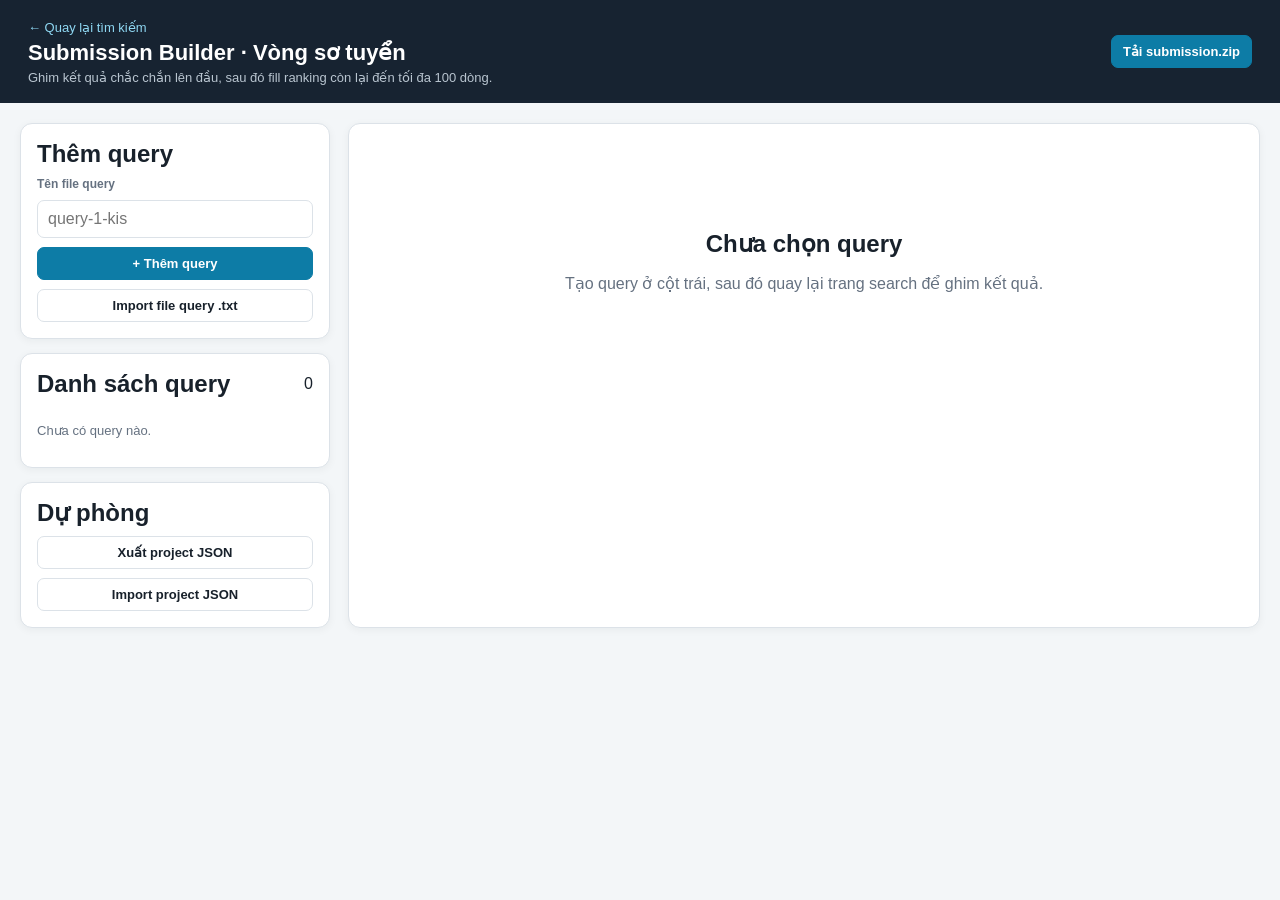
==== submission-builder.html @ 00d507db "Add AIC26 Submission Builder and update OCR" ====
<!DOCTYPE html>
<html lang="vi">
<head>
    <meta charset="UTF-8">
    <meta name="viewport" content="width=device-width, initial-scale=1.0">
    <title>AIC26 · Submission Builder</title>
    <link rel="stylesheet" href="submission-builder.css?v=20260820-5">
</head>
<body>
    <header class="builder-header">
        <div>
            <a href="/" class="back-link">← Quay lại tìm kiếm</a>
            <h1>Submission Builder · Vòng sơ tuyển</h1>
            <p>Ghim kết quả chắc chắn lên đầu, sau đó fill ranking còn lại đến tối đa 100 dòng.</p>
        </div>
        <button type="button" id="export-zip" class="primary-button">Tải submission.zip</button>
    </header>

    <main class="builder-layout">
        <aside class="query-sidebar">
            <section class="panel new-query-panel">
                <h2>Thêm query</h2>
                <label for="new-query-id">Tên file query</label>
                <input id="new-query-id" type="text" placeholder="query-1-kis">
                <div id="event-count-row" class="field-row hidden">
                    <label for="new-event-count">Số events TRAKE</label>
                    <input id="new-event-count" type="number" min="2" max="30" value="2">
                </div>
                <button type="button" id="add-query">+ Thêm query</button>
                <label class="file-button" for="import-query-files">Import file query .txt</label>
                <input id="import-query-files" type="file" accept=".txt" multiple hidden>
            </section>

            <section class="panel query-list-panel">
                <div class="panel-heading">
                    <h2>Danh sách query</h2>
                    <span id="query-count">0</span>
                </div>
                <div id="query-list" class="query-list"></div>
            </section>

            <section class="panel backup-panel">
                <h2>Dự phòng</h2>
                <button type="button" id="export-project">Xuất project JSON</button>
                <label class="file-button" for="import-project">Import project JSON</label>
                <input id="import-project" type="file" accept="application/json,.json" hidden>
            </section>
        </aside>

        <section class="workspace panel">
            <div id="empty-workspace" class="empty-state">
                <h2>Chưa chọn query</h2>
                <p>Tạo query ở cột trái, sau đó quay lại trang search để ghim kết quả.</p>
            </div>

            <div id="query-workspace" class="hidden">
                <div class="workspace-heading">
                    <div>
                        <div class="query-type-badge" id="active-query-type">KIS</div>
                        <h2 id="active-query-title"></h2>
                        <p id="active-query-stats"></p>
                    </div>
                    <button type="button" id="delete-query" class="danger-button">Xóa query</button>
                </div>

                <label for="query-prompt">Nội dung truy vấn</label>
                <textarea id="query-prompt" rows="3" placeholder="Nội dung file query để đối chiếu khi chọn kết quả..."></textarea>

                <div id="qa-answer-row" class="answer-row hidden">
                    <label for="qa-answer">Answer dùng cho các dòng QA <span id="answer-length">0/100</span></label>
                    <input id="qa-answer" type="text" maxlength="100" placeholder="Nhập đáp án ngắn...">
                </div>

                <div id="trake-event-row" class="answer-row hidden">
                    <label for="active-event-count">Số events / số frame mỗi dòng TRAKE</label>
                    <input id="active-event-count" type="number" min="2" max="30">
                </div>

                <div class="toolbar">
                    <a href="/" class="secondary-link">← Mở trang search để ghim</a>
                    <button type="button" id="fill-results">Fill từ ranking gần nhất</button>
                    <button type="button" id="clear-automatic">Xóa phần auto-fill</button>
                    <button type="button" id="preview-csv">Xem trước CSV</button>
                </div>

                <div id="builder-message" class="message" role="status"></div>

                <div class="ranking-heading">
                    <h3>Thứ tự sẽ ghi vào CSV</h3>
                    <span id="final-count">0/100</span>
                </div>
                <p class="ranking-note">Các dòng 📌 thủ công luôn đứng trước. Dùng nút ↑ ↓ để đổi thứ tự phần ghim.</p>
                <div class="table-wrap">
                    <table>
                        <thead>
                            <tr>
                                <th>#</th>
                                <th>Nguồn</th>
                                <th>Kết quả</th>
                                <th>Thao tác</th>
                            </tr>
                        </thead>
                        <tbody id="ranking-rows"></tbody>
                    </table>
                </div>

                <div id="csv-preview-panel" class="preview-panel hidden">
                    <div class="panel-heading">
                        <h3>CSV preview</h3>
                        <button type="button" id="close-preview">Đóng</button>
                    </div>
                    <textarea id="csv-preview" rows="12" readonly></textarea>
                </div>
            </div>
        </section>
    </main>

    <script src="submission-store.js?v=20260820-5"></script>
    <script src="submission-builder.js?v=20260820-5"></script>
</body>
</html>
---- submission-builder.css ----
:root {
    --navy: #172331;
    --ink: #18212b;
    --muted: #657180;
    --line: #dce2e8;
    --surface: #ffffff;
    --canvas: #f3f6f8;
    --accent: #0d7ca6;
    --accent-dark: #075e80;
    --accent-soft: #e8f5fa;
    --danger: #b42318;
    --danger-soft: #fff0ee;
    --success: #18794e;
    --pinned: #fff7dc;
}

* { box-sizing: border-box; }
body {
    margin: 0;
    min-height: 100vh;
    color: var(--ink);
    background: var(--canvas);
    font-family: -apple-system, BlinkMacSystemFont, "Segoe UI", sans-serif;
}
button, input, textarea { font: inherit; }
button, .file-button, .secondary-link { cursor: pointer; }
.hidden { display: none !important; }

.builder-header {
    display: flex;
    align-items: center;
    justify-content: space-between;
    gap: 24px;
    padding: 18px 28px;
    color: #fff;
    background: var(--navy);
}
.builder-header h1 { margin: 4px 0; font-size: 22px; }
.builder-header p { margin: 0; color: #b9c5d0; font-size: 13px; }
.back-link { color: #8fd8f3; text-decoration: none; font-size: 13px; }

.builder-layout {
    display: grid;
    grid-template-columns: minmax(250px, 310px) minmax(0, 1fr);
    gap: 18px;
    max-width: 1500px;
    margin: 0 auto;
    padding: 20px;
}
.query-sidebar { display: flex; flex-direction: column; gap: 14px; }
.panel {
    padding: 16px;
    border: 1px solid var(--line);
    border-radius: 12px;
    background: var(--surface);
    box-shadow: 0 2px 8px rgba(23, 35, 49, 0.05);
}
.panel h2, .panel h3 { margin: 0; }
.new-query-panel, .backup-panel { display: flex; flex-direction: column; gap: 9px; }
label { color: var(--muted); font-size: 12px; font-weight: 700; }
input, textarea, select {
    width: 100%;
    padding: 9px 10px;
    border: 1px solid var(--line);
    border-radius: 7px;
    color: var(--ink);
    background: #fff;
}
textarea { resize: vertical; }
input:focus, textarea:focus { outline: 2px solid rgba(13, 124, 166, 0.2); border-color: var(--accent); }

button, .file-button, .secondary-link {
    padding: 8px 11px;
    border: 1px solid var(--line);
    border-radius: 7px;
    color: var(--ink);
    background: #fff;
    text-align: center;
    text-decoration: none;
    font-size: 13px;
    font-weight: 700;
}
button:hover, .file-button:hover, .secondary-link:hover { border-color: var(--accent); color: var(--accent); }
.primary-button, #add-query {
    border-color: var(--accent);
    color: #fff;
    background: var(--accent);
}
.primary-button:hover, #add-query:hover { color: #fff; background: var(--accent-dark); }
.danger-button { color: var(--danger); border-color: #efb5ae; background: var(--danger-soft); }

.panel-heading, .workspace-heading, .ranking-heading {
    display: flex;
    align-items: center;
    justify-content: space-between;
    gap: 12px;
}
.query-list { display: flex; flex-direction: column; gap: 7px; margin-top: 12px; }
.query-list-empty { color: var(--muted); font-size: 13px; }
.query-item {
    display: flex;
    align-items: center;
    justify-content: space-between;
    width: 100%;
    padding: 10px;
    border: 1px solid var(--line);
    border-radius: 8px;
    background: #fff;
    text-align: left;
}
.query-item.active { color: var(--accent-dark); border-color: var(--accent); background: var(--accent-soft); }
.query-item small { display: block; margin-top: 3px; color: var(--muted); font-weight: 500; }
.query-item-count { min-width: 26px; padding: 2px 6px; border-radius: 10px; background: #edf1f4; text-align: center; }

.workspace { min-width: 0; }
.empty-state { padding: 90px 20px; color: var(--muted); text-align: center; }
.empty-state h2 { color: var(--ink); }
.workspace-heading { margin-bottom: 16px; }
.workspace-heading h2 { margin-top: 5px; }
.workspace-heading p { margin: 4px 0 0; color: var(--muted); font-size: 13px; }
.query-type-badge {
    display: inline-block;
    padding: 3px 8px;
    border-radius: 10px;
    color: #fff;
    background: var(--accent);
    font-size: 11px;
    font-weight: 800;
}
.answer-row { margin-top: 12px; }
.answer-row label { display: flex; justify-content: space-between; margin-bottom: 5px; }
.toolbar { display: flex; flex-wrap: wrap; gap: 8px; margin: 16px 0 10px; }
.message { min-height: 21px; margin-bottom: 8px; color: var(--success); font-size: 13px; font-weight: 600; }
.message.error { color: var(--danger); }
.ranking-heading { margin-top: 8px; }
.ranking-note { margin: 5px 0 10px; color: var(--muted); font-size: 12px; }

.table-wrap { overflow-x: auto; border: 1px solid var(--line); border-radius: 9px; }
table { width: 100%; border-collapse: collapse; font-size: 13px; }
th, td { padding: 9px 10px; border-bottom: 1px solid var(--line); text-align: left; vertical-align: middle; }
th { color: var(--muted); background: #f7f9fa; font-size: 11px; text-transform: uppercase; }
tbody tr:last-child td { border-bottom: none; }
tr.pinned-row { background: var(--pinned); }
.source-badge { white-space: nowrap; font-size: 11px; font-weight: 800; }
.row-value { font-family: Consolas, "Courier New", monospace; word-break: break-all; }
.row-actions { display: flex; gap: 4px; white-space: nowrap; }
.row-actions button { padding: 4px 7px; }
.empty-ranking { padding: 32px; color: var(--muted); text-align: center; }

.preview-panel { margin-top: 16px; padding-top: 14px; border-top: 1px solid var(--line); }
.preview-panel textarea { margin-top: 9px; font-family: Consolas, "Courier New", monospace; }

@media (max-width: 820px) {
    .builder-header { align-items: flex-start; padding: 16px; }
    .builder-layout { grid-template-columns: 1fr; padding: 12px; }
    .query-sidebar { display: grid; grid-template-columns: 1fr; }
}
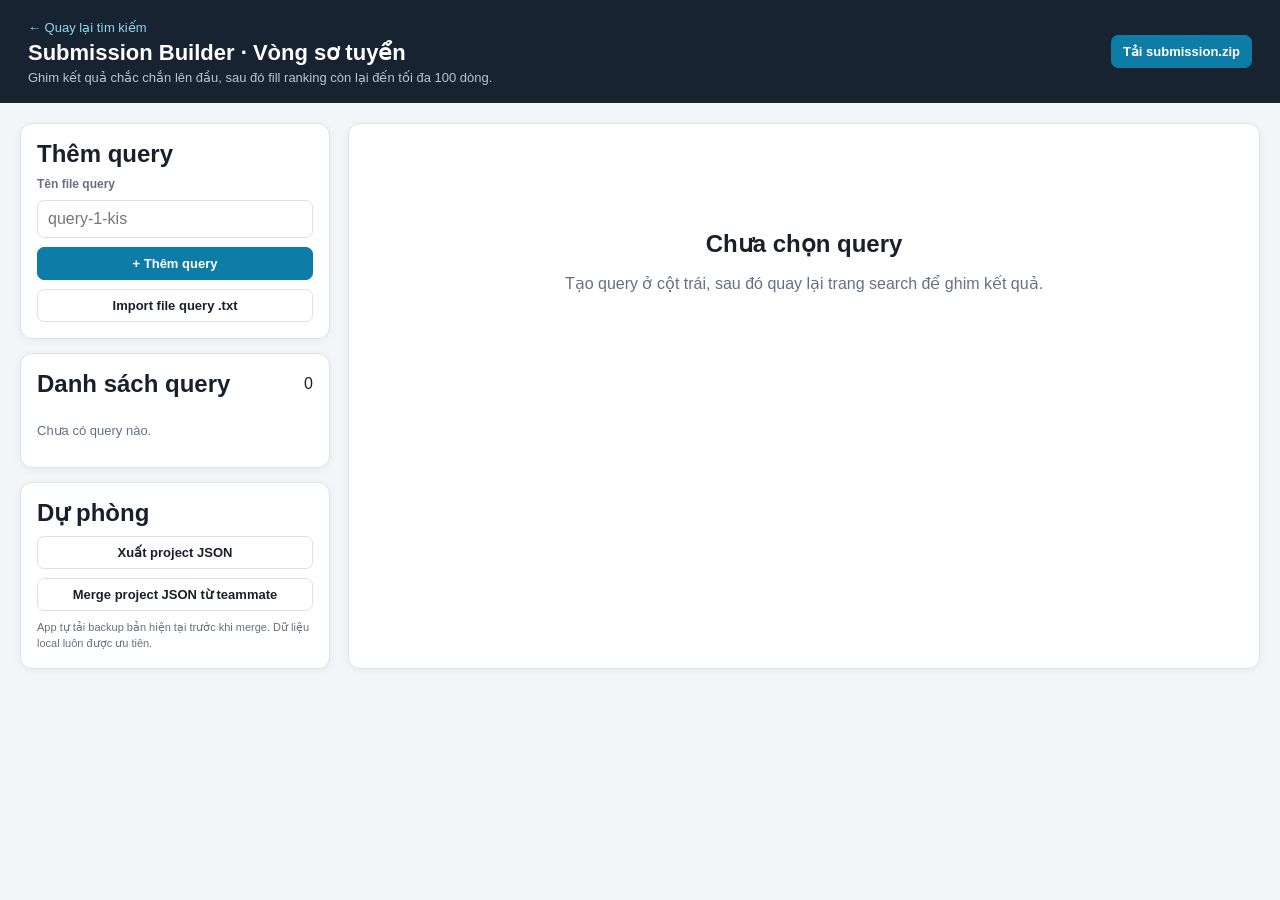
==== commit 7eb180d0: "Them chat + them watch vid trong submission-builder + fix scroll" ====
--- a/submission-builder.html
+++ b/submission-builder.html
@@ -4,7 +4,7 @@
     <meta charset="UTF-8">
     <meta name="viewport" content="width=device-width, initial-scale=1.0">
     <title>AIC26 · Submission Builder</title>
-    <link rel="stylesheet" href="submission-builder.css?v=20260820-5">
+    <link rel="stylesheet" href="submission-builder.css?v=20260821-1">
 </head>
 <body>
     <header class="builder-header">
@@ -42,8 +42,9 @@
             <section class="panel backup-panel">
                 <h2>Dự phòng</h2>
                 <button type="button" id="export-project">Xuất project JSON</button>
-                <label class="file-button" for="import-project">Import project JSON</label>
+                <label class="file-button" for="import-project">Merge project JSON từ teammate</label>
                 <input id="import-project" type="file" accept="application/json,.json" hidden>
+                <p class="backup-note">App tự tải backup bản hiện tại trước khi merge. Dữ liệu local luôn được ưu tiên.</p>
             </section>
         </aside>
 
@@ -74,6 +75,16 @@
                 <div id="trake-event-row" class="answer-row hidden">
                     <label for="active-event-count">Số events / số frame mỗi dòng TRAKE</label>
                     <input id="active-event-count" type="number" min="2" max="30">
+                </div>
+
+                <div class="manual-entry">
+                    <label for="manual-candidate">Thêm kết quả thủ công</label>
+                    <div class="manual-entry-controls">
+                        <input id="manual-candidate" type="text" autocomplete="off"
+                               placeholder="L22_V013,18816">
+                        <button type="button" id="add-manual-candidate">📌 Thêm</button>
+                    </div>
+                    <small id="manual-format-hint">KIS/QA: video_id,frame_idx</small>
                 </div>
 
                 <div class="toolbar">
@@ -115,7 +126,50 @@
         </section>
     </main>
 
-    <script src="submission-store.js?v=20260820-5"></script>
-    <script src="submission-builder.js?v=20260820-5"></script>
+    <div id="frame-detail-modal" class="frame-detail-modal hidden" role="dialog"
+         aria-modal="true" aria-labelledby="frame-detail-title">
+        <article class="frame-detail-card">
+            <header class="frame-detail-header">
+                <div>
+                    <span id="frame-detail-query" class="query-type-badge"></span>
+                    <h2 id="frame-detail-title">Thông tin frame</h2>
+                </div>
+                <button type="button" id="close-frame-detail" class="frame-detail-close"
+                        aria-label="Đóng">×</button>
+            </header>
+
+            <div id="frame-detail-events" class="frame-detail-events hidden"></div>
+            <div id="frame-detail-loading" class="frame-detail-loading">Đang tải metadata...</div>
+
+            <div id="frame-detail-content" class="hidden">
+                <div class="frame-detail-video">
+                    <iframe id="frame-detail-player" title="Video tại frame đã chọn"
+                            allow="autoplay; encrypted-media; picture-in-picture"
+                            allowfullscreen></iframe>
+                    <div id="frame-detail-video-missing" class="frame-detail-video-missing hidden">
+                        Video này không có YouTube URL.
+                    </div>
+                </div>
+
+                <div class="frame-detail-info">
+                    <img id="frame-detail-image" alt="Keyframe đang xem">
+                    <dl>
+                        <div><dt>Video</dt><dd id="frame-detail-video-id"></dd></div>
+                        <div><dt>Frame (n)</dt><dd id="frame-detail-frame-n"></dd></div>
+                        <div><dt>Frame index</dt><dd id="frame-detail-frame-idx"></dd></div>
+                        <div><dt>Thời gian</dt><dd id="frame-detail-time"></dd></div>
+                    </dl>
+                </div>
+
+                <div class="frame-detail-actions">
+                    <a id="frame-detail-open-video" class="secondary-link" target="_blank"
+                       rel="noopener">↗ Mở video trong tab mới</a>
+                </div>
+            </div>
+        </article>
+    </div>
+
+    <script src="submission-store.js?v=20260821-1"></script>
+    <script src="submission-builder.js?v=20260821-1"></script>
 </body>
 </html>
--- a/submission-builder.css
+++ b/submission-builder.css
@@ -57,6 +57,7 @@
 }
 .panel h2, .panel h3 { margin: 0; }
 .new-query-panel, .backup-panel { display: flex; flex-direction: column; gap: 9px; }
+.backup-note { margin: 0; color: var(--muted); font-size: 11px; line-height: 1.45; }
 label { color: var(--muted); font-size: 12px; font-weight: 700; }
 input, textarea, select {
     width: 100%;
@@ -68,6 +69,18 @@
 }
 textarea { resize: vertical; }
 input:focus, textarea:focus { outline: 2px solid rgba(13, 124, 166, 0.2); border-color: var(--accent); }
+
+.manual-entry {
+    margin-top: 14px;
+    padding: 12px;
+    border: 1px dashed #a9bac7;
+    border-radius: 9px;
+    background: #f8fbfc;
+}
+.manual-entry-controls { display: flex; gap: 8px; margin-top: 6px; }
+.manual-entry-controls input { min-width: 0; }
+.manual-entry-controls button { flex: 0 0 auto; }
+.manual-entry small { display: block; margin-top: 6px; color: var(--muted); font-size: 11px; }
 
 button, .file-button, .secondary-link {
     padding: 8px 11px;
@@ -143,15 +156,103 @@
 tr.pinned-row { background: var(--pinned); }
 .source-badge { white-space: nowrap; font-size: 11px; font-weight: 800; }
 .row-value { font-family: Consolas, "Courier New", monospace; word-break: break-all; }
+.result-with-thumbnail {
+    display: flex;
+    align-items: center;
+    gap: 10px;
+    min-width: 250px;
+}
+.ranking-thumbnail {
+    width: 88px;
+    height: 50px;
+    flex: 0 0 88px;
+    object-fit: cover;
+    border: 1px solid var(--line);
+    border-radius: 6px;
+    background: #edf1f4;
+}
+img.ranking-thumbnail { cursor: pointer; transition: transform 0.12s ease, border-color 0.12s ease; }
+img.ranking-thumbnail:hover { transform: scale(1.06); border-color: var(--accent); }
+.thumbnail-missing {
+    display: inline-flex;
+    align-items: center;
+    justify-content: center;
+    color: var(--muted);
+    font-family: -apple-system, BlinkMacSystemFont, "Segoe UI", sans-serif;
+    font-size: 10px;
+}
 .row-actions { display: flex; gap: 4px; white-space: nowrap; }
 .row-actions button { padding: 4px 7px; }
 .empty-ranking { padding: 32px; color: var(--muted); text-align: center; }
 
 .preview-panel { margin-top: 16px; padding-top: 14px; border-top: 1px solid var(--line); }
 .preview-panel textarea { margin-top: 9px; font-family: Consolas, "Courier New", monospace; }
+
+.frame-detail-modal {
+    position: fixed;
+    z-index: 1000;
+    inset: 0;
+    display: flex;
+    align-items: center;
+    justify-content: center;
+    padding: 24px;
+    background: rgba(15, 25, 35, 0.68);
+    backdrop-filter: blur(3px);
+}
+.frame-detail-card {
+    width: min(780px, 100%);
+    max-height: calc(100vh - 48px);
+    overflow-y: auto;
+    padding: 18px;
+    border-radius: 14px;
+    background: var(--surface);
+    box-shadow: 0 18px 60px rgba(0, 0, 0, 0.32);
+}
+.frame-detail-header {
+    display: flex;
+    align-items: flex-start;
+    justify-content: space-between;
+    gap: 16px;
+    margin-bottom: 12px;
+}
+.frame-detail-header h2 { margin: 6px 0 0; font-size: 20px; }
+.frame-detail-close { width: 36px; height: 36px; padding: 0; border-radius: 50%; font-size: 22px; }
+.frame-detail-loading { padding: 72px 20px; color: var(--muted); text-align: center; }
+.frame-detail-events { display: flex; flex-wrap: wrap; gap: 7px; margin-bottom: 12px; }
+.frame-detail-events button.active { color: #fff; border-color: var(--accent); background: var(--accent); }
+.frame-detail-video {
+    position: relative;
+    overflow: hidden;
+    aspect-ratio: 16 / 9;
+    border-radius: 10px;
+    background: #0d1117;
+}
+.frame-detail-video iframe { width: 100%; height: 100%; border: 0; }
+.frame-detail-video-missing {
+    position: absolute;
+    inset: 0;
+    display: grid;
+    place-items: center;
+    color: #c7d0d8;
+}
+.frame-detail-info {
+    display: grid;
+    grid-template-columns: minmax(220px, 42%) minmax(0, 1fr);
+    gap: 16px;
+    margin-top: 14px;
+}
+.frame-detail-info img { width: 100%; aspect-ratio: 16 / 9; object-fit: cover; border-radius: 9px; background: #edf1f4; }
+.frame-detail-info dl { display: grid; gap: 7px; margin: 0; }
+.frame-detail-info dl div { display: grid; grid-template-columns: 105px minmax(0, 1fr); gap: 8px; padding: 7px 0; border-bottom: 1px solid var(--line); }
+.frame-detail-info dt { color: var(--muted); font-size: 12px; font-weight: 700; }
+.frame-detail-info dd { margin: 0; font-family: Consolas, "Courier New", monospace; font-weight: 700; word-break: break-all; }
+.frame-detail-actions { display: flex; justify-content: flex-end; margin-top: 14px; }
 
 @media (max-width: 820px) {
     .builder-header { align-items: flex-start; padding: 16px; }
     .builder-layout { grid-template-columns: 1fr; padding: 12px; }
     .query-sidebar { display: grid; grid-template-columns: 1fr; }
-}
+    .frame-detail-modal { padding: 10px; }
+    .frame-detail-card { max-height: calc(100vh - 20px); }
+    .frame-detail-info { grid-template-columns: 1fr; }
+}
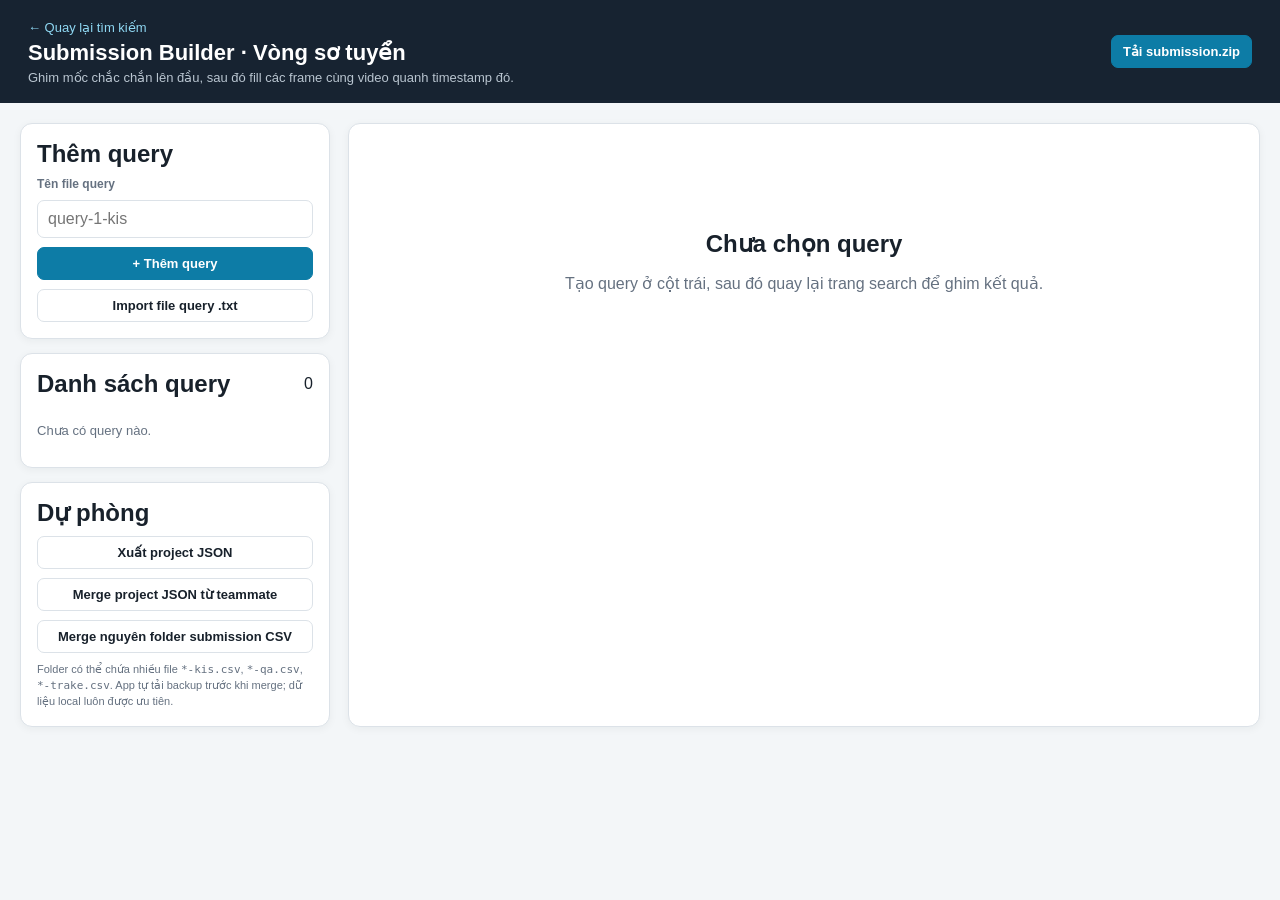
==== commit f7e7409c: "Fix bug merge + Add auto fill around chosen frames + drag to rank the frames in submission-builder" ====
--- a/submission-builder.html
+++ b/submission-builder.html
@@ -4,14 +4,14 @@
     <meta charset="UTF-8">
     <meta name="viewport" content="width=device-width, initial-scale=1.0">
     <title>AIC26 · Submission Builder</title>
-    <link rel="stylesheet" href="submission-builder.css?v=20260821-1">
+    <link rel="stylesheet" href="submission-builder.css?v=20260825-2">
 </head>
 <body>
     <header class="builder-header">
         <div>
             <a href="/" class="back-link">← Quay lại tìm kiếm</a>
             <h1>Submission Builder · Vòng sơ tuyển</h1>
-            <p>Ghim kết quả chắc chắn lên đầu, sau đó fill ranking còn lại đến tối đa 100 dòng.</p>
+            <p>Ghim mốc chắc chắn lên đầu, sau đó fill các frame cùng video quanh timestamp đó.</p>
         </div>
         <button type="button" id="export-zip" class="primary-button">Tải submission.zip</button>
     </header>
@@ -44,7 +44,10 @@
                 <button type="button" id="export-project">Xuất project JSON</button>
                 <label class="file-button" for="import-project">Merge project JSON từ teammate</label>
                 <input id="import-project" type="file" accept="application/json,.json" hidden>
-                <p class="backup-note">App tự tải backup bản hiện tại trước khi merge. Dữ liệu local luôn được ưu tiên.</p>
+                <label class="file-button" for="import-submission-folder">Merge nguyên folder submission CSV</label>
+                <input id="import-submission-folder" type="file" accept=".csv,text/csv"
+                       webkitdirectory directory multiple hidden>
+                <p class="backup-note">Folder có thể chứa nhiều file <code>*-kis.csv</code>, <code>*-qa.csv</code>, <code>*-trake.csv</code>. App tự tải backup trước khi merge; dữ liệu local luôn được ưu tiên.</p>
             </section>
         </aside>
 
@@ -89,7 +92,12 @@
 
                 <div class="toolbar">
                     <a href="/" class="secondary-link">← Mở trang search để ghim</a>
-                    <button type="button" id="fill-results">Fill từ ranking gần nhất</button>
+                    <label id="neighbor-fill-control" class="neighbor-fill-control" for="neighbor-time-border">
+                        Biên thời gian ±
+                        <input id="neighbor-time-border" type="number" min="1" max="600" step="1" value="30">
+                        giây
+                    </label>
+                    <button type="button" id="fill-results">Fill quanh các frame ghim</button>
                     <button type="button" id="clear-automatic">Xóa phần auto-fill</button>
                     <button type="button" id="preview-csv">Xem trước CSV</button>
                 </div>
@@ -100,7 +108,7 @@
                     <h3>Thứ tự sẽ ghi vào CSV</h3>
                     <span id="final-count">0/100</span>
                 </div>
-                <p class="ranking-note">Các dòng 📌 thủ công luôn đứng trước. Dùng nút ↑ ↓ để đổi thứ tự phần ghim.</p>
+                <p class="ranking-note">Các dòng 📌 thủ công luôn đứng trước. Kéo tay cầm ⠿ để đổi thứ tự phần ghim.</p>
                 <div class="table-wrap">
                     <table>
                         <thead>
@@ -170,6 +178,6 @@
     </div>
 
     <script src="submission-store.js?v=20260821-1"></script>
-    <script src="submission-builder.js?v=20260821-1"></script>
+    <script src="submission-builder.js?v=20260825-2"></script>
 </body>
 </html>
--- a/submission-builder.css
+++ b/submission-builder.css
@@ -143,6 +143,11 @@
 .answer-row { margin-top: 12px; }
 .answer-row label { display: flex; justify-content: space-between; margin-bottom: 5px; }
 .toolbar { display: flex; flex-wrap: wrap; gap: 8px; margin: 16px 0 10px; }
+.neighbor-fill-control {
+    display: inline-flex; align-items: center; gap: 6px; padding: 6px 9px;
+    border: 1px solid var(--line); border-radius: 7px; background: #f8fbfc;
+}
+.neighbor-fill-control input { width: 68px; padding: 3px 6px; }
 .message { min-height: 21px; margin-bottom: 8px; color: var(--success); font-size: 13px; font-weight: 600; }
 .message.error { color: var(--danger); }
 .ranking-heading { margin-top: 8px; }
@@ -154,6 +159,9 @@
 th { color: var(--muted); background: #f7f9fa; font-size: 11px; text-transform: uppercase; }
 tbody tr:last-child td { border-bottom: none; }
 tr.pinned-row { background: var(--pinned); }
+tr.pinned-row.dragging { opacity: .45; }
+tr.pinned-row.drag-before { box-shadow: inset 0 3px 0 var(--accent); }
+tr.pinned-row.drag-after { box-shadow: inset 0 -3px 0 var(--accent); }
 .source-badge { white-space: nowrap; font-size: 11px; font-weight: 800; }
 .row-value { font-family: Consolas, "Courier New", monospace; word-break: break-all; }
 .result-with-thumbnail {
@@ -183,6 +191,13 @@
 }
 .row-actions { display: flex; gap: 4px; white-space: nowrap; }
 .row-actions button { padding: 4px 7px; }
+.drag-handle {
+    display: inline-grid; width: 28px; min-height: 28px; place-items: center;
+    border: 1px solid var(--line); border-radius: 6px; color: var(--muted);
+    background: #fff; cursor: grab; font-size: 18px; line-height: 1; user-select: none;
+}
+.drag-handle:hover, .drag-handle:focus-visible { color: var(--accent); border-color: var(--accent); outline: none; }
+.drag-handle:active { cursor: grabbing; }
 .empty-ranking { padding: 32px; color: var(--muted); text-align: center; }
 
 .preview-panel { margin-top: 16px; padding-top: 14px; border-top: 1px solid var(--line); }
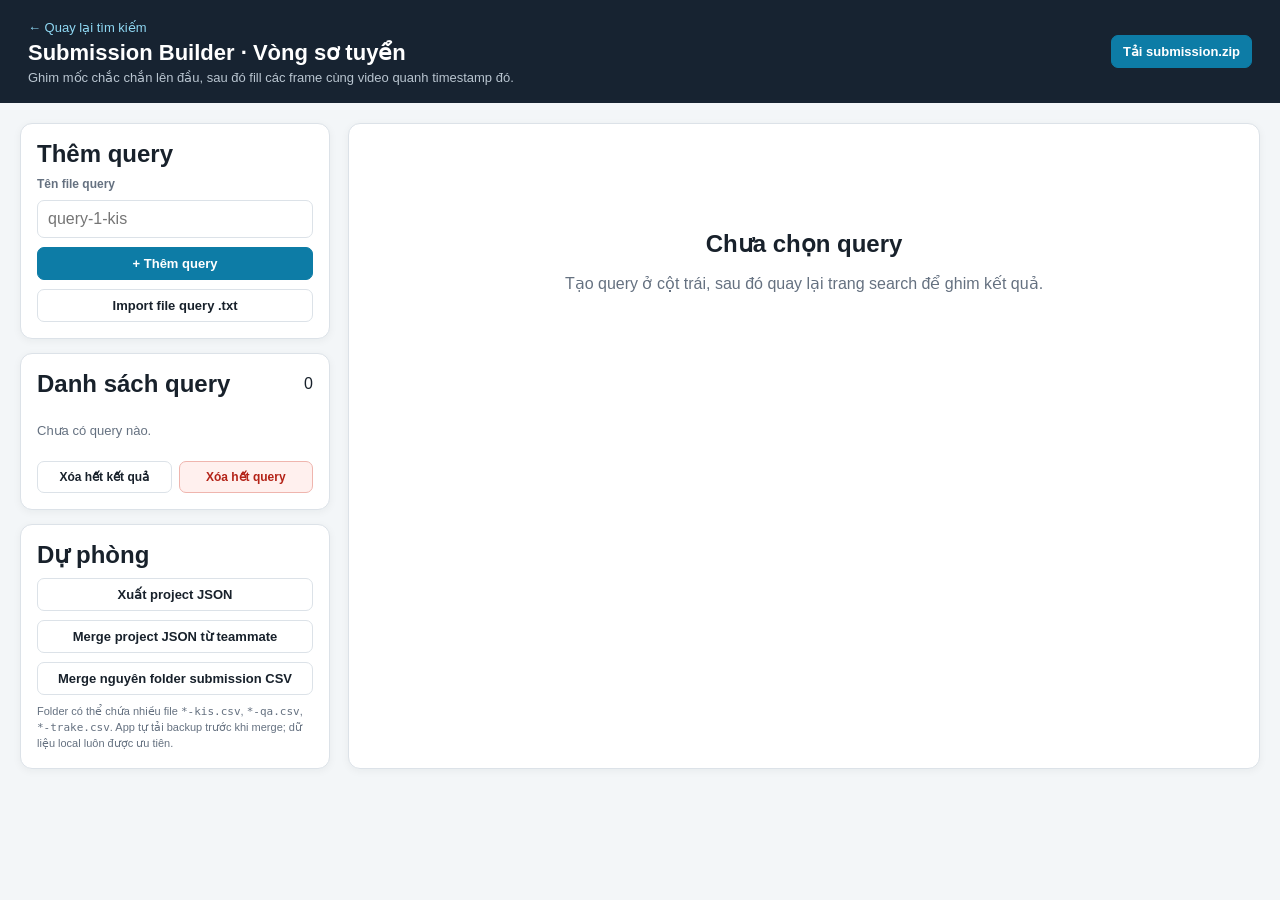
==== commit 654ce55d: "Fix click logic system" ====
--- a/submission-builder.html
+++ b/submission-builder.html
@@ -4,7 +4,7 @@
     <meta charset="UTF-8">
     <meta name="viewport" content="width=device-width, initial-scale=1.0">
     <title>AIC26 · Submission Builder</title>
-    <link rel="stylesheet" href="submission-builder.css?v=20260825-2">
+    <link rel="stylesheet" href="submission-builder.css?v=20260902-1">
 </head>
 <body>
     <header class="builder-header">
@@ -37,6 +37,12 @@
                     <span id="query-count">0</span>
                 </div>
                 <div id="query-list" class="query-list"></div>
+                <div class="query-list-actions">
+                    <button type="button" id="clear-all-submissions"
+                            title="Xóa toàn bộ dòng ghim và auto-fill nhưng giữ lại query">Xóa hết kết quả</button>
+                    <button type="button" id="clear-all-queries" class="danger-button"
+                            title="Xóa toàn bộ query và kết quả trong project hiện tại">Xóa hết query</button>
+                </div>
             </section>
 
             <section class="panel backup-panel">
@@ -178,6 +184,6 @@
     </div>
 
     <script src="submission-store.js?v=20260821-1"></script>
-    <script src="submission-builder.js?v=20260825-2"></script>
+    <script src="submission-builder.js?v=20260902-1"></script>
 </body>
 </html>
--- a/submission-builder.css
+++ b/submission-builder.css
@@ -108,8 +108,24 @@
     justify-content: space-between;
     gap: 12px;
 }
-.query-list { display: flex; flex-direction: column; gap: 7px; margin-top: 12px; }
+.query-list {
+    display: flex;
+    flex-direction: column;
+    gap: 7px;
+    max-height: min(44vh, 520px);
+    margin-top: 12px;
+    padding-right: 3px;
+    overflow-y: auto;
+    scrollbar-width: thin;
+}
 .query-list-empty { color: var(--muted); font-size: 13px; }
+.query-list-actions {
+    display: grid;
+    grid-template-columns: minmax(0, 1fr) minmax(0, 1fr);
+    gap: 7px;
+    margin-top: 10px;
+}
+.query-list-actions button { min-width: 0; padding-inline: 7px; font-size: 12px; }
 .query-item {
     display: flex;
     align-items: center;
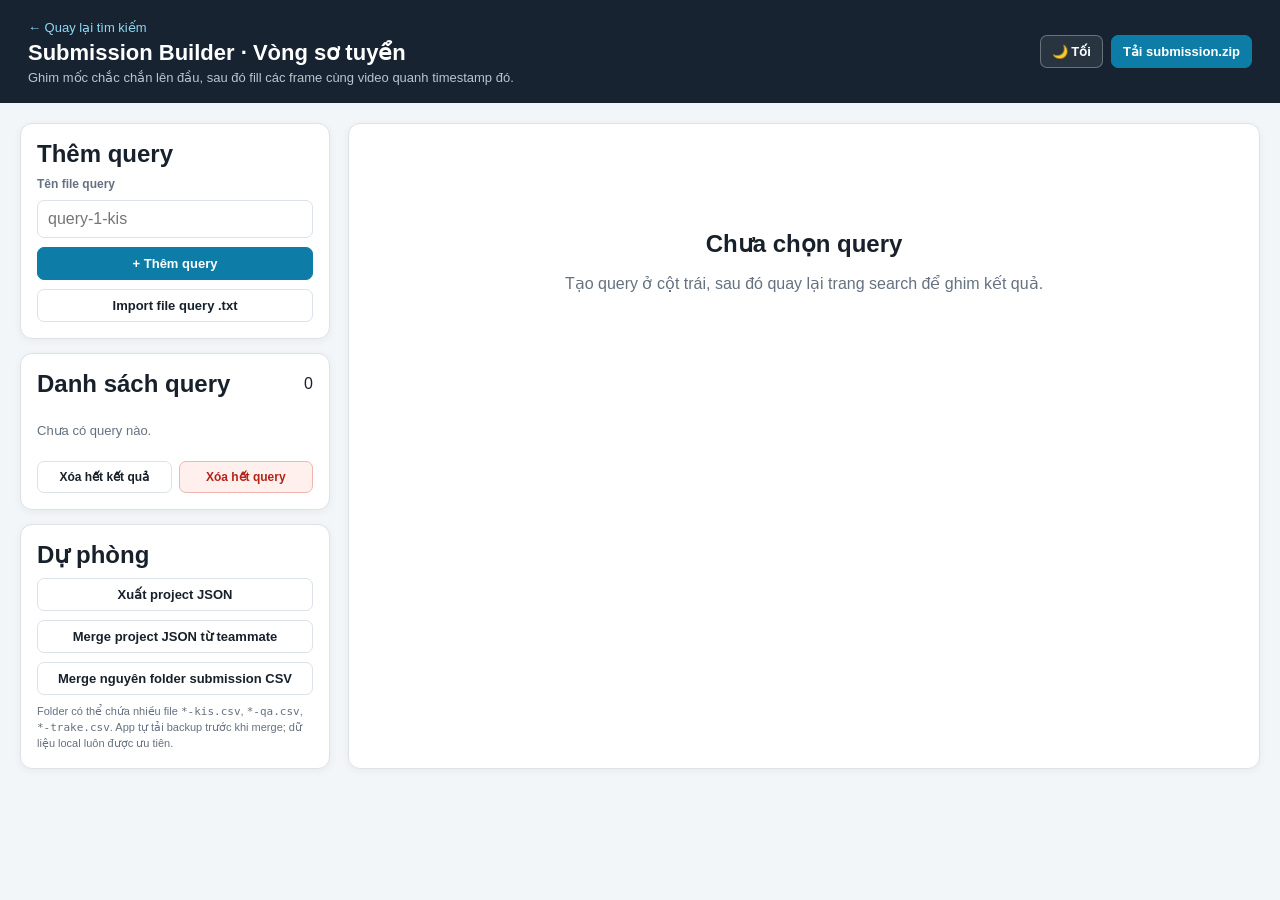
==== commit 4f00464c: "Improve final-round submission UI and DRES handling" ====
--- a/submission-builder.html
+++ b/submission-builder.html
@@ -4,7 +4,8 @@
     <meta charset="UTF-8">
     <meta name="viewport" content="width=device-width, initial-scale=1.0">
     <title>AIC26 · Submission Builder</title>
-    <link rel="stylesheet" href="submission-builder.css?v=20260902-1">
+    <script>try { document.documentElement.dataset.theme = localStorage.getItem('mfusion-theme') === 'dark' ? 'dark' : 'light'; } catch (_) { document.documentElement.dataset.theme = 'light'; }</script>
+    <link rel="stylesheet" href="submission-builder.css?v=20260923-1">
 </head>
 <body>
     <header class="builder-header">
@@ -13,7 +14,10 @@
             <h1>Submission Builder · Vòng sơ tuyển</h1>
             <p>Ghim mốc chắc chắn lên đầu, sau đó fill các frame cùng video quanh timestamp đó.</p>
         </div>
-        <button type="button" id="export-zip" class="primary-button">Tải submission.zip</button>
+        <div class="builder-header-actions">
+            <button type="button" id="builder-theme-toggle" aria-label="Chuyển sang giao diện tối" aria-pressed="false">🌙 Tối</button>
+            <button type="button" id="export-zip" class="primary-button">Tải submission.zip</button>
+        </div>
     </header>
 
     <main class="builder-layout">
@@ -184,6 +188,6 @@
     </div>
 
     <script src="submission-store.js?v=20260821-1"></script>
-    <script src="submission-builder.js?v=20260902-1"></script>
+    <script src="submission-builder.js?v=20260923-1"></script>
 </body>
 </html>
--- a/submission-builder.css
+++ b/submission-builder.css
@@ -12,6 +12,33 @@
     --danger-soft: #fff0ee;
     --success: #18794e;
     --pinned: #fff7dc;
+    --control: #fff;
+    --soft-panel: #f8fbfc;
+    --table-head: #f7f9fa;
+    --count-bg: #edf1f4;
+    --accent-button: #0d7ca6;
+}
+
+:root[data-theme="dark"] {
+    color-scheme: dark;
+    --navy: #101820;
+    --ink: #eaf3f8;
+    --muted: #b0c3d0;
+    --line: #405360;
+    --surface: #1c2832;
+    --canvas: #111920;
+    --accent: #66c4eb;
+    --accent-dark: #90d9f5;
+    --accent-soft: #193949;
+    --accent-button: #146f9d;
+    --danger: #ff9a91;
+    --danger-soft: #3e282c;
+    --success: #75d9aa;
+    --pinned: #3c3422;
+    --control: #202e39;
+    --soft-panel: #182630;
+    --table-head: #24343e;
+    --count-bg: #31414c;
 }
 
 * { box-sizing: border-box; }
@@ -38,6 +65,9 @@
 .builder-header h1 { margin: 4px 0; font-size: 22px; }
 .builder-header p { margin: 0; color: #b9c5d0; font-size: 13px; }
 .back-link { color: #8fd8f3; text-decoration: none; font-size: 13px; }
+.builder-header-actions { display: flex; align-items: center; gap: 8px; }
+#builder-theme-toggle { background: rgba(255, 255, 255, .08); color: #fff; border-color: rgba(255, 255, 255, .3); }
+#builder-theme-toggle:hover { background: rgba(255, 255, 255, .18); color: #fff; }
 
 .builder-layout {
     display: grid;
@@ -65,7 +95,7 @@
     border: 1px solid var(--line);
     border-radius: 7px;
     color: var(--ink);
-    background: #fff;
+    background: var(--control);
 }
 textarea { resize: vertical; }
 input:focus, textarea:focus { outline: 2px solid rgba(13, 124, 166, 0.2); border-color: var(--accent); }
@@ -75,7 +105,7 @@
     padding: 12px;
     border: 1px dashed #a9bac7;
     border-radius: 9px;
-    background: #f8fbfc;
+    background: var(--soft-panel);
 }
 .manual-entry-controls { display: flex; gap: 8px; margin-top: 6px; }
 .manual-entry-controls input { min-width: 0; }
@@ -87,7 +117,7 @@
     border: 1px solid var(--line);
     border-radius: 7px;
     color: var(--ink);
-    background: #fff;
+    background: var(--control);
     text-align: center;
     text-decoration: none;
     font-size: 13px;
@@ -97,9 +127,9 @@
 .primary-button, #add-query {
     border-color: var(--accent);
     color: #fff;
-    background: var(--accent);
-}
-.primary-button:hover, #add-query:hover { color: #fff; background: var(--accent-dark); }
+    background: var(--accent-button);
+}
+.primary-button:hover, #add-query:hover { color: #fff; background: var(--accent-button); filter: brightness(1.12); }
 .danger-button { color: var(--danger); border-color: #efb5ae; background: var(--danger-soft); }
 
 .panel-heading, .workspace-heading, .ranking-heading {
@@ -134,12 +164,12 @@
     padding: 10px;
     border: 1px solid var(--line);
     border-radius: 8px;
-    background: #fff;
+    background: var(--control);
     text-align: left;
 }
 .query-item.active { color: var(--accent-dark); border-color: var(--accent); background: var(--accent-soft); }
 .query-item small { display: block; margin-top: 3px; color: var(--muted); font-weight: 500; }
-.query-item-count { min-width: 26px; padding: 2px 6px; border-radius: 10px; background: #edf1f4; text-align: center; }
+.query-item-count { min-width: 26px; padding: 2px 6px; border-radius: 10px; background: var(--count-bg); text-align: center; }
 
 .workspace { min-width: 0; }
 .empty-state { padding: 90px 20px; color: var(--muted); text-align: center; }
@@ -152,7 +182,7 @@
     padding: 3px 8px;
     border-radius: 10px;
     color: #fff;
-    background: var(--accent);
+    background: var(--accent-button);
     font-size: 11px;
     font-weight: 800;
 }
@@ -161,7 +191,7 @@
 .toolbar { display: flex; flex-wrap: wrap; gap: 8px; margin: 16px 0 10px; }
 .neighbor-fill-control {
     display: inline-flex; align-items: center; gap: 6px; padding: 6px 9px;
-    border: 1px solid var(--line); border-radius: 7px; background: #f8fbfc;
+    border: 1px solid var(--line); border-radius: 7px; background: var(--soft-panel);
 }
 .neighbor-fill-control input { width: 68px; padding: 3px 6px; }
 .message { min-height: 21px; margin-bottom: 8px; color: var(--success); font-size: 13px; font-weight: 600; }
@@ -172,7 +202,7 @@
 .table-wrap { overflow-x: auto; border: 1px solid var(--line); border-radius: 9px; }
 table { width: 100%; border-collapse: collapse; font-size: 13px; }
 th, td { padding: 9px 10px; border-bottom: 1px solid var(--line); text-align: left; vertical-align: middle; }
-th { color: var(--muted); background: #f7f9fa; font-size: 11px; text-transform: uppercase; }
+th { color: var(--muted); background: var(--table-head); font-size: 11px; text-transform: uppercase; }
 tbody tr:last-child td { border-bottom: none; }
 tr.pinned-row { background: var(--pinned); }
 tr.pinned-row.dragging { opacity: .45; }
@@ -193,7 +223,7 @@
     object-fit: cover;
     border: 1px solid var(--line);
     border-radius: 6px;
-    background: #edf1f4;
+    background: var(--count-bg);
 }
 img.ranking-thumbnail { cursor: pointer; transition: transform 0.12s ease, border-color 0.12s ease; }
 img.ranking-thumbnail:hover { transform: scale(1.06); border-color: var(--accent); }
@@ -210,7 +240,7 @@
 .drag-handle {
     display: inline-grid; width: 28px; min-height: 28px; place-items: center;
     border: 1px solid var(--line); border-radius: 6px; color: var(--muted);
-    background: #fff; cursor: grab; font-size: 18px; line-height: 1; user-select: none;
+    background: var(--control); cursor: grab; font-size: 18px; line-height: 1; user-select: none;
 }
 .drag-handle:hover, .drag-handle:focus-visible { color: var(--accent); border-color: var(--accent); outline: none; }
 .drag-handle:active { cursor: grabbing; }
@@ -250,7 +280,7 @@
 .frame-detail-close { width: 36px; height: 36px; padding: 0; border-radius: 50%; font-size: 22px; }
 .frame-detail-loading { padding: 72px 20px; color: var(--muted); text-align: center; }
 .frame-detail-events { display: flex; flex-wrap: wrap; gap: 7px; margin-bottom: 12px; }
-.frame-detail-events button.active { color: #fff; border-color: var(--accent); background: var(--accent); }
+.frame-detail-events button.active { color: #fff; border-color: var(--accent); background: var(--accent-button); }
 .frame-detail-video {
     position: relative;
     overflow: hidden;
@@ -272,7 +302,7 @@
     gap: 16px;
     margin-top: 14px;
 }
-.frame-detail-info img { width: 100%; aspect-ratio: 16 / 9; object-fit: cover; border-radius: 9px; background: #edf1f4; }
+.frame-detail-info img { width: 100%; aspect-ratio: 16 / 9; object-fit: cover; border-radius: 9px; background: var(--count-bg); }
 .frame-detail-info dl { display: grid; gap: 7px; margin: 0; }
 .frame-detail-info dl div { display: grid; grid-template-columns: 105px minmax(0, 1fr); gap: 8px; padding: 7px 0; border-bottom: 1px solid var(--line); }
 .frame-detail-info dt { color: var(--muted); font-size: 12px; font-weight: 700; }
